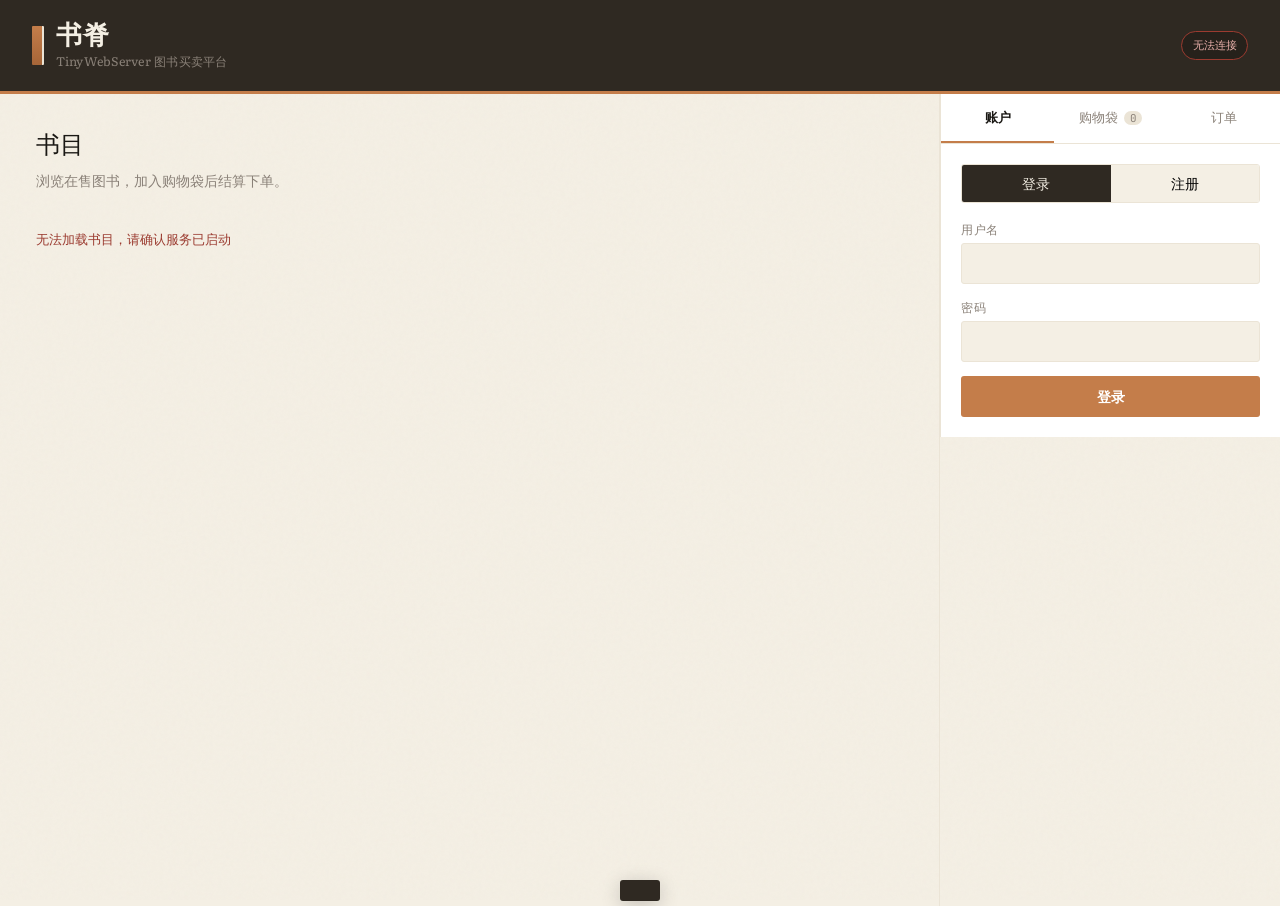
==== client/index.html @ 1aaf9318 "feat: add ecommerce gateway foundation" ====
<!DOCTYPE html>
<html lang="zh-CN">
<head>
  <meta charset="UTF-8">
  <meta name="viewport" content="width=device-width, initial-scale=1.0">
  <title>书脊 · 图书交易平台</title>
  <link rel="icon" href="favicon.svg" type="image/svg+xml">
  <link rel="preconnect" href="https://fonts.googleapis.com">
  <link rel="preconnect" href="https://fonts.gstatic.com" crossorigin>
  <link href="https://fonts.googleapis.com/css2?family=Fraunces:ital,opsz,wght@0,9..144,500;0,9..144,700;1,9..144,500&family=Literata:ital,opsz,wght@0,7..72,400;0,7..72,600;1,7..72,400&family=JetBrains+Mono:wght@400;500&display=swap" rel="stylesheet">
  <link rel="stylesheet" href="css/app.css">
</head>
<body>
  <div class="grain" aria-hidden="true"></div>

  <header class="site-header">
    <div class="brand">
      <span class="brand-mark" aria-hidden="true"></span>
      <div>
        <h1 class="brand-name">书脊</h1>
        <p class="brand-tag">TinyWebServer 图书买卖平台</p>
      </div>
    </div>
    <div class="header-meta">
      <span id="gateway-status" class="status-pill" data-state="loading">连接中</span>
      <span id="user-badge" class="user-badge hidden"></span>
    </div>
  </header>

  <main class="layout">
    <section class="catalog" aria-labelledby="catalog-heading">
      <div class="section-head">
        <h2 id="catalog-heading">书目</h2>
        <p class="section-desc">浏览在售图书，加入购物袋后结算下单。</p>
      </div>
      <div id="book-grid" class="book-grid" role="list"></div>
      <p id="catalog-empty" class="empty-state hidden">暂无在售图书</p>
      <p id="catalog-error" class="error-state hidden"></p>
    </section>

    <aside class="panel" aria-label="账户与购物">
      <nav class="panel-tabs" role="tablist">
        <button type="button" class="tab active" role="tab" aria-selected="true" data-tab="auth">账户</button>
        <button type="button" class="tab" role="tab" aria-selected="false" data-tab="cart">购物袋 <span id="cart-count" class="tab-count">0</span></button>
        <button type="button" class="tab" role="tab" aria-selected="false" data-tab="orders">订单</button>
      </nav>

      <div id="tab-auth" class="tab-panel active" role="tabpanel">
        <div class="auth-toggle">
          <button type="button" class="auth-mode active" data-mode="login">登录</button>
          <button type="button" class="auth-mode" data-mode="register">注册</button>
        </div>
        <form id="auth-form" class="auth-form" autocomplete="on">
          <label>
            <span>用户名</span>
            <input type="text" name="username" required minlength="2" maxlength="32" autocomplete="username">
          </label>
          <label>
            <span>密码</span>
            <input type="password" name="password" required minlength="4" maxlength="64" autocomplete="current-password">
          </label>
          <button type="submit" class="btn btn-primary" id="auth-submit">登录</button>
          <p id="auth-error" class="form-error hidden"></p>
        </form>
        <button type="button" class="btn btn-ghost hidden" id="logout-btn">退出登录</button>
      </div>

      <div id="tab-cart" class="tab-panel" role="tabpanel" hidden>
        <ul id="cart-list" class="cart-list"></ul>
        <p id="cart-empty" class="empty-state">购物袋是空的</p>
        <div class="cart-footer">
          <div class="cart-total">
            <span>合计</span>
            <strong id="cart-total">¥0.00</strong>
          </div>
          <button type="button" class="btn btn-primary" id="checkout-btn" disabled>提交订单</button>
          <p id="checkout-error" class="form-error hidden"></p>
        </div>
      </div>

      <div id="tab-orders" class="tab-panel" role="tabpanel" hidden>
        <div id="orders-list" class="orders-list"></div>
        <p id="orders-empty" class="empty-state">还没有订单</p>
        <p id="orders-error" class="error-state hidden"></p>
        <button type="button" class="btn btn-ghost" id="refresh-orders">刷新订单</button>
      </div>
    </aside>
  </main>

  <div id="toast" class="toast" role="status" aria-live="polite"></div>

  <script src="js/api.js"></script>
  <script src="js/app.js"></script>
</body>
</html>
---- client/css/app.css ----
:root {
  --ink: #1a1814;
  --paper: #f4efe4;
  --paper-deep: #ebe4d6;
  --shelf: #2f2922;
  --copper: #c47d4a;
  --copper-dim: #a66538;
  --moss: #4a6356;
  --faded: #8a8178;
  --danger: #9b3b30;
  --spine-1: #5c4a6e;
  --spine-2: #3d5a80;
  --spine-3: #6b5b3e;
  --spine-4: #4a6356;
  --radius: 3px;
  --font-display: 'Fraunces', Georgia, serif;
  --font-body: 'Literata', Georgia, serif;
  --font-mono: 'JetBrains Mono', monospace;
  --shadow: 0 2px 12px rgba(26, 24, 20, 0.08);
  --transition: 0.22s ease;
}

*,
*::before,
*::after {
  box-sizing: border-box;
}

html {
  font-size: 16px;
  -webkit-font-smoothing: antialiased;
}

body {
  margin: 0;
  min-height: 100vh;
  font-family: var(--font-body);
  font-size: 0.95rem;
  line-height: 1.55;
  color: var(--ink);
  background: var(--paper);
}

.grain {
  position: fixed;
  inset: 0;
  pointer-events: none;
  z-index: 0;
  opacity: 0.35;
  background-image: url("data:image/svg+xml,%3Csvg viewBox='0 0 256 256' xmlns='http://www.w3.org/2000/svg'%3E%3Cfilter id='n'%3E%3CfeTurbulence type='fractalNoise' baseFrequency='0.85' numOctaves='4' stitchTiles='stitch'/%3E%3C/filter%3E%3Crect width='100%25' height='100%25' filter='url(%23n)' opacity='0.06'/%3E%3C/svg%3E");
}

.site-header {
  position: relative;
  z-index: 1;
  display: flex;
  align-items: center;
  justify-content: space-between;
  gap: 1rem;
  padding: 1.25rem 2rem;
  background: var(--shelf);
  color: var(--paper);
  border-bottom: 3px solid var(--copper);
}

.brand {
  display: flex;
  align-items: center;
  gap: 0.85rem;
}

.brand-mark {
  display: block;
  width: 10px;
  height: 2.4rem;
  background: linear-gradient(180deg, var(--copper) 0%, var(--copper-dim) 100%);
  border-radius: 1px;
  box-shadow: 2px 0 0 var(--paper-deep);
}

.brand-name {
  margin: 0;
  font-family: var(--font-display);
  font-size: 1.65rem;
  font-weight: 700;
  letter-spacing: 0.04em;
  line-height: 1.1;
}

.brand-tag {
  margin: 0.15rem 0 0;
  font-size: 0.78rem;
  color: var(--faded);
  letter-spacing: 0.02em;
}

.header-meta {
  display: flex;
  align-items: center;
  gap: 0.75rem;
}

.status-pill {
  font-family: var(--font-mono);
  font-size: 0.7rem;
  padding: 0.3rem 0.65rem;
  border-radius: 999px;
  border: 1px solid rgba(244, 239, 228, 0.2);
  background: rgba(0, 0, 0, 0.2);
}

.status-pill[data-state="ok"] {
  border-color: var(--moss);
  color: #b8d4c8;
}

.status-pill[data-state="error"] {
  border-color: var(--danger);
  color: #e8b0aa;
}

.user-badge {
  font-size: 0.82rem;
  padding: 0.3rem 0.7rem;
  background: rgba(244, 239, 228, 0.1);
  border-radius: var(--radius);
}

.layout {
  position: relative;
  z-index: 1;
  display: grid;
  grid-template-columns: 1fr 340px;
  gap: 0;
  min-height: calc(100vh - 5.5rem);
}

.catalog {
  padding: 2rem 2.25rem 3rem;
  border-right: 1px solid var(--paper-deep);
}

.section-head {
  margin-bottom: 1.75rem;
}

.section-head h2 {
  margin: 0;
  font-family: var(--font-display);
  font-size: 1.5rem;
  font-weight: 500;
}

.section-desc {
  margin: 0.4rem 0 0;
  color: var(--faded);
  font-size: 0.88rem;
}

.book-grid {
  display: grid;
  grid-template-columns: repeat(auto-fill, minmax(260px, 1fr));
  gap: 1.1rem;
}

.book-card {
  display: flex;
  background: #fff;
  border: 1px solid var(--paper-deep);
  border-radius: var(--radius);
  overflow: hidden;
  box-shadow: var(--shadow);
  transition: transform var(--transition), box-shadow var(--transition);
  animation: card-in 0.45s ease both;
}

@keyframes card-in {
  from {
    opacity: 0;
    transform: translateY(8px);
  }
}

@media (prefers-reduced-motion: reduce) {
  .book-card {
    animation: none;
    transition: none;
  }
}

.book-card:hover {
  transform: translateY(-2px);
  box-shadow: 0 6px 20px rgba(26, 24, 20, 0.12);
}

.book-spine {
  flex-shrink: 0;
  width: 12px;
}

.book-body {
  flex: 1;
  padding: 1rem 1.1rem 1rem 0.85rem;
  display: flex;
  flex-direction: column;
  gap: 0.35rem;
}

.book-title {
  margin: 0;
  font-family: var(--font-display);
  font-size: 1.05rem;
  font-weight: 600;
  line-height: 1.3;
}

.book-author {
  margin: 0;
  font-size: 0.82rem;
  color: var(--faded);
  font-style: italic;
}

.book-meta {
  display: flex;
  align-items: baseline;
  justify-content: space-between;
  margin-top: auto;
  padding-top: 0.6rem;
}

.book-price {
  font-family: var(--font-mono);
  font-size: 0.95rem;
  font-weight: 500;
  color: var(--copper-dim);
}

.book-stock {
  font-family: var(--font-mono);
  font-size: 0.72rem;
  color: var(--moss);
}

.book-stock.low {
  color: var(--danger);
}

.btn-add {
  margin-top: 0.5rem;
  width: 100%;
}

.panel {
  background: #fff;
  border-left: 1px solid var(--paper-deep);
  display: flex;
  flex-direction: column;
  position: sticky;
  top: 0;
  align-self: start;
  max-height: 100vh;
  overflow-y: auto;
}

.panel-tabs {
  display: flex;
  border-bottom: 1px solid var(--paper-deep);
}

.tab {
  flex: 1;
  padding: 0.85rem 0.5rem;
  border: none;
  background: transparent;
  font-family: var(--font-body);
  font-size: 0.82rem;
  color: var(--faded);
  cursor: pointer;
  border-bottom: 2px solid transparent;
  transition: color var(--transition), border-color var(--transition);
}

.tab:hover {
  color: var(--ink);
}

.tab.active {
  color: var(--ink);
  border-bottom-color: var(--copper);
  font-weight: 600;
}

.tab-count {
  display: inline-block;
  min-width: 1.1rem;
  padding: 0 0.3rem;
  margin-left: 0.2rem;
  font-family: var(--font-mono);
  font-size: 0.68rem;
  background: var(--paper-deep);
  border-radius: 999px;
}

.tab-panel {
  padding: 1.25rem;
  flex: 1;
}

.tab-panel[hidden] {
  display: none;
}

.auth-toggle {
  display: flex;
  gap: 0;
  margin-bottom: 1rem;
  border: 1px solid var(--paper-deep);
  border-radius: var(--radius);
  overflow: hidden;
}

.auth-mode {
  flex: 1;
  padding: 0.5rem;
  border: none;
  background: var(--paper);
  font-family: var(--font-body);
  font-size: 0.85rem;
  cursor: pointer;
  transition: background var(--transition);
}

.auth-mode.active {
  background: var(--shelf);
  color: var(--paper);
}

.auth-form label {
  display: block;
  margin-bottom: 0.85rem;
}

.auth-form label span {
  display: block;
  margin-bottom: 0.3rem;
  font-size: 0.78rem;
  color: var(--faded);
  text-transform: uppercase;
  letter-spacing: 0.06em;
}

.auth-form input {
  width: 100%;
  padding: 0.55rem 0.65rem;
  border: 1px solid var(--paper-deep);
  border-radius: var(--radius);
  font-family: var(--font-body);
  font-size: 0.9rem;
  background: var(--paper);
  transition: border-color var(--transition);
}

.auth-form input:focus {
  outline: 2px solid var(--copper);
  outline-offset: 1px;
  border-color: var(--copper);
}

.btn {
  display: inline-block;
  width: 100%;
  padding: 0.6rem 1rem;
  border: none;
  border-radius: var(--radius);
  font-family: var(--font-body);
  font-size: 0.88rem;
  font-weight: 600;
  cursor: pointer;
  transition: background var(--transition), opacity var(--transition);
}

.btn:disabled {
  opacity: 0.45;
  cursor: not-allowed;
}

.btn-primary {
  background: var(--copper);
  color: #fff;
}

.btn-primary:hover:not(:disabled) {
  background: var(--copper-dim);
}

.btn-ghost {
  margin-top: 0.75rem;
  background: transparent;
  color: var(--faded);
  border: 1px solid var(--paper-deep);
}

.btn-ghost:hover {
  color: var(--ink);
  border-color: var(--faded);
}

.form-error,
.error-state {
  margin: 0.6rem 0 0;
  font-size: 0.82rem;
  color: var(--danger);
}

.empty-state {
  margin: 0;
  padding: 1.5rem 0;
  text-align: center;
  color: var(--faded);
  font-size: 0.88rem;
}

.cart-list {
  list-style: none;
  margin: 0 0 1rem;
  padding: 0;
}

.cart-item {
  display: grid;
  grid-template-columns: 1fr auto auto;
  gap: 0.5rem;
  align-items: center;
  padding: 0.65rem 0;
  border-bottom: 1px solid var(--paper-deep);
  font-size: 0.85rem;
}

.cart-item-name {
  font-weight: 600;
  line-height: 1.3;
}

.cart-item-price {
  font-family: var(--font-mono);
  font-size: 0.78rem;
  color: var(--faded);
}

.qty-control {
  display: flex;
  align-items: center;
  gap: 0.25rem;
}

.qty-btn {
  width: 1.6rem;
  height: 1.6rem;
  border: 1px solid var(--paper-deep);
  background: var(--paper);
  border-radius: var(--radius);
  cursor: pointer;
  font-size: 0.9rem;
  line-height: 1;
  color: var(--ink);
}

.qty-btn:hover {
  border-color: var(--copper);
}

.qty-val {
  min-width: 1.2rem;
  text-align: center;
  font-family: var(--font-mono);
  font-size: 0.82rem;
}

.cart-footer {
  border-top: 1px solid var(--paper-deep);
  padding-top: 1rem;
}

.cart-total {
  display: flex;
  justify-content: space-between;
  align-items: baseline;
  margin-bottom: 0.75rem;
  font-size: 0.9rem;
}

.cart-total strong {
  font-family: var(--font-mono);
  font-size: 1.1rem;
  color: var(--copper-dim);
}

.orders-list {
  display: flex;
  flex-direction: column;
  gap: 0.75rem;
  margin-bottom: 1rem;
}

.order-card {
  padding: 0.85rem;
  border: 1px solid var(--paper-deep);
  border-radius: var(--radius);
  background: var(--paper);
}

.order-head {
  display: flex;
  justify-content: space-between;
  align-items: baseline;
  margin-bottom: 0.4rem;
}

.order-id {
  font-family: var(--font-mono);
  font-size: 0.78rem;
  color: var(--faded);
}

.order-status {
  font-size: 0.72rem;
  padding: 0.15rem 0.45rem;
  border-radius: 999px;
  background: rgba(74, 99, 86, 0.12);
  color: var(--moss);
  text-transform: uppercase;
  letter-spacing: 0.04em;
}

.order-total {
  font-family: var(--font-mono);
  font-weight: 500;
  margin: 0.3rem 0 0;
}

.order-items {
  margin: 0.4rem 0 0;
  padding: 0;
  list-style: none;
  font-size: 0.78rem;
  color: var(--faded);
}

.toast {
  position: fixed;
  bottom: 1.5rem;
  left: 50%;
  transform: translateX(-50%) translateY(120%);
  z-index: 100;
  padding: 0.65rem 1.25rem;
  background: var(--shelf);
  color: var(--paper);
  font-size: 0.85rem;
  border-radius: var(--radius);
  box-shadow: 0 4px 20px rgba(0, 0, 0, 0.2);
  transition: transform 0.3s ease;
  pointer-events: none;
}

.toast.show {
  transform: translateX(-50%) translateY(0);
}

.hidden {
  display: none !important;
}

@media (max-width: 860px) {
  .layout {
    grid-template-columns: 1fr;
  }

  .catalog {
    border-right: none;
    padding: 1.5rem 1.25rem 2rem;
  }

  .panel {
    position: static;
    max-height: none;
    border-top: 1px solid var(--paper-deep);
  }

  .site-header {
    padding: 1rem 1.25rem;
  }
}
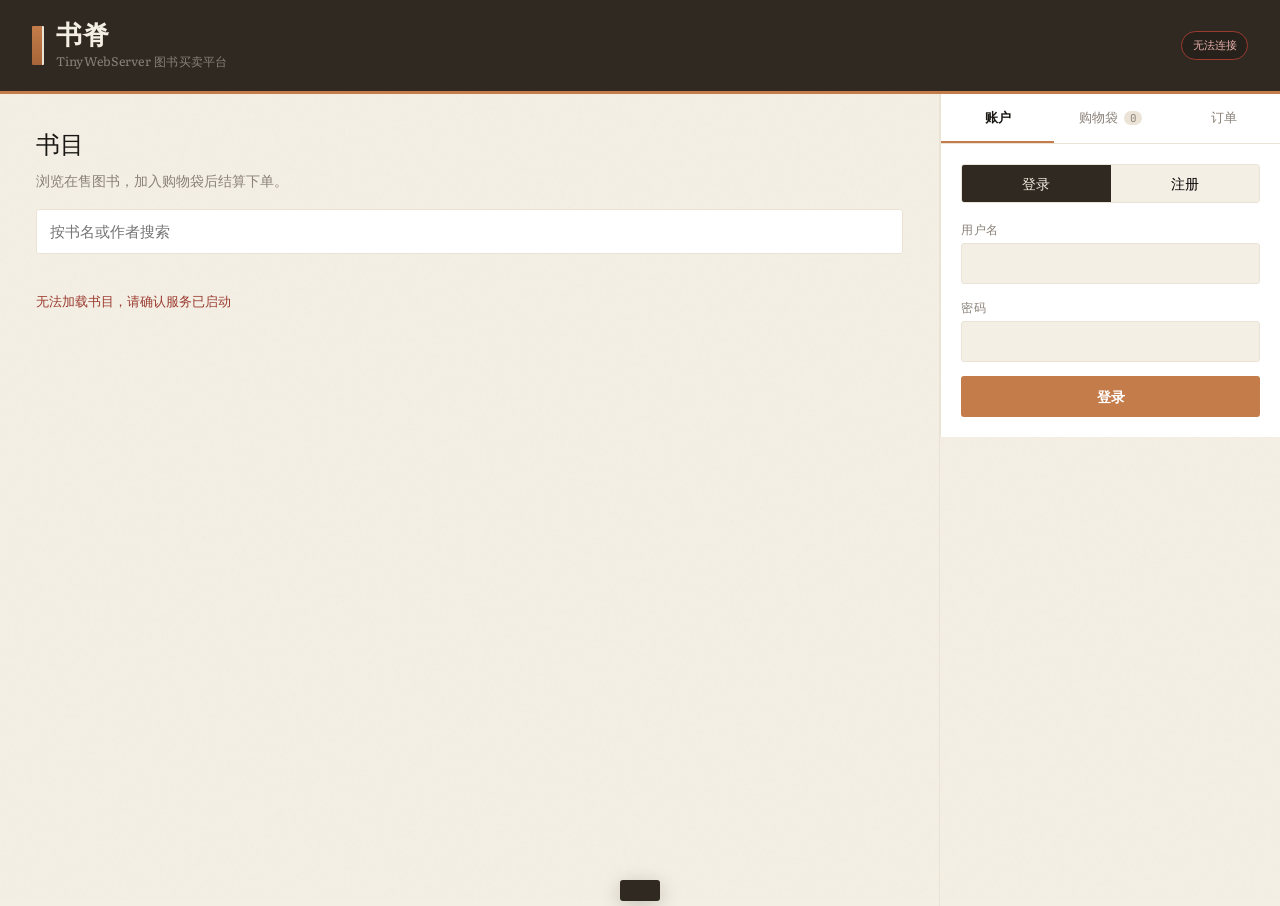
==== commit d86ed877: "feat: complete bookstore backend and ci" ====
--- a/client/index.html
+++ b/client/index.html
@@ -32,6 +32,13 @@
       <div class="section-head">
         <h2 id="catalog-heading">书目</h2>
         <p class="section-desc">浏览在售图书，加入购物袋后结算下单。</p>
+        <form id="search-form" class="search-bar" role="search">
+          <label class="search-label" for="search-input">搜索图书</label>
+          <input id="search-input" class="search-input" type="search" name="q"
+                 placeholder="按书名或作者搜索" autocomplete="off" enterkeyhint="search">
+          <button type="button" class="btn btn-ghost search-clear hidden" id="search-clear">清除</button>
+        </form>
+        <p id="search-status" class="search-status hidden" aria-live="polite"></p>
       </div>
       <div id="book-grid" class="book-grid" role="list"></div>
       <p id="catalog-empty" class="empty-state hidden">暂无在售图书</p>
--- a/client/css/app.css
+++ b/client/css/app.css
@@ -157,6 +157,63 @@
   font-size: 0.88rem;
 }
 
+.search-bar {
+  display: flex;
+  align-items: center;
+  gap: 0.6rem;
+  margin-top: 1.1rem;
+}
+
+.search-label {
+  position: absolute;
+  width: 1px;
+  height: 1px;
+  padding: 0;
+  margin: -1px;
+  overflow: hidden;
+  clip: rect(0, 0, 0, 0);
+  border: 0;
+}
+
+.search-input {
+  flex: 1;
+  padding: 0.65rem 0.8rem;
+  border: 1px solid var(--paper-deep);
+  border-radius: var(--radius);
+  font-family: var(--font-body);
+  font-size: 0.92rem;
+  background: #fff;
+  color: var(--ink);
+  transition: border-color var(--transition), box-shadow var(--transition);
+}
+
+.search-input:focus {
+  outline: none;
+  border-color: var(--copper);
+  box-shadow: 0 0 0 2px rgba(196, 125, 74, 0.18);
+}
+
+.search-clear {
+  width: auto;
+  min-width: 4.5rem;
+  margin-top: 0;
+  padding: 0.55rem 0.85rem;
+}
+
+.search-status {
+  margin: 0.55rem 0 0;
+  font-size: 0.82rem;
+  color: var(--faded);
+}
+
+.search-status[data-state="loading"] {
+  color: var(--moss);
+}
+
+.search-status[data-state="error"] {
+  color: var(--danger);
+}
+
 .book-grid {
   display: grid;
   grid-template-columns: repeat(auto-fill, minmax(260px, 1fr));
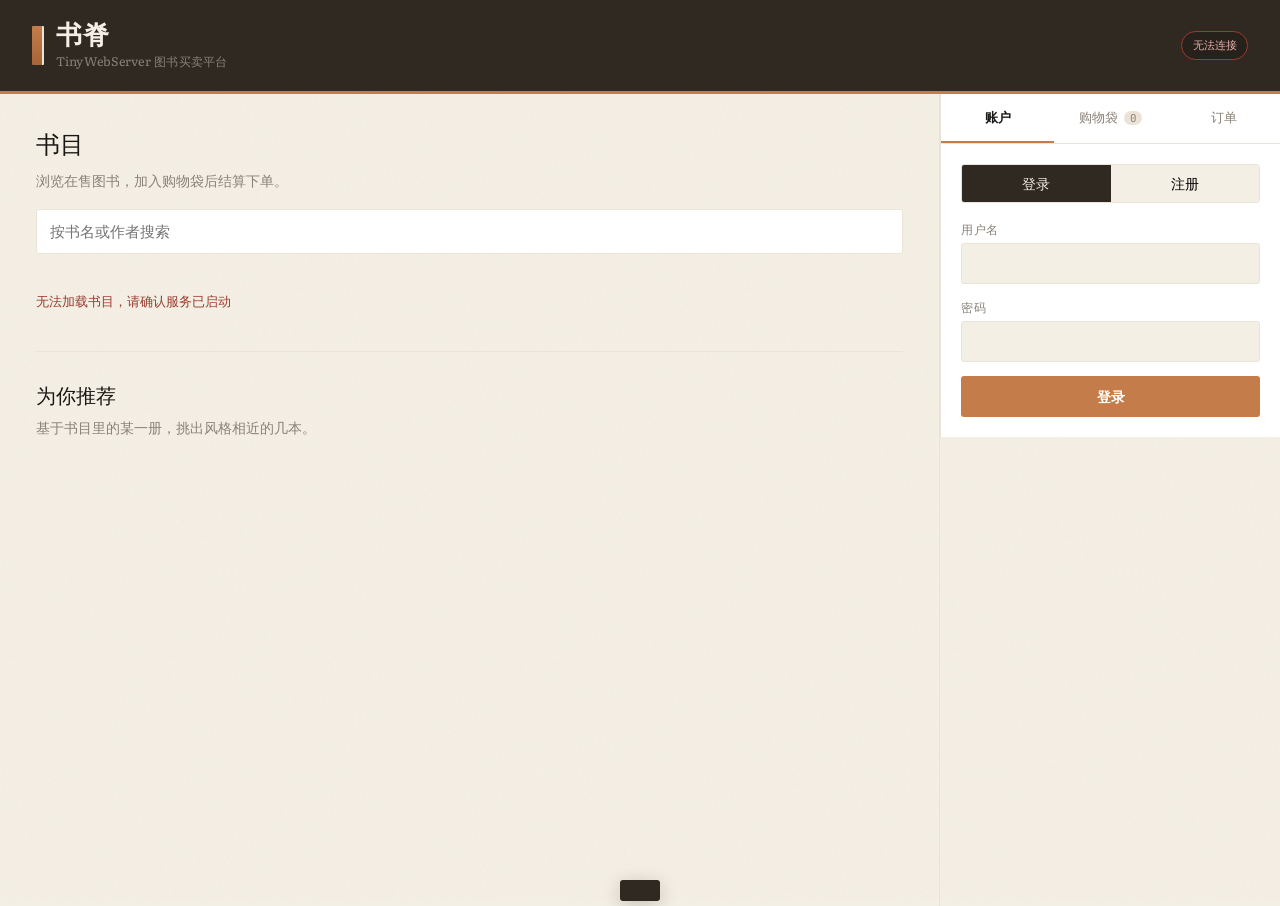
==== commit 91eb2348: "Fix encoding issues during search" ====
--- a/client/index.html
+++ b/client/index.html
@@ -43,6 +43,16 @@
       <div id="book-grid" class="book-grid" role="list"></div>
       <p id="catalog-empty" class="empty-state hidden">暂无在售图书</p>
       <p id="catalog-error" class="error-state hidden"></p>
+
+      <section class="recommend" aria-labelledby="recommend-heading">
+        <div class="section-head">
+          <h2 id="recommend-heading">为你推荐</h2>
+          <p class="section-desc">基于书目里的某一册，挑出风格相近的几本。</p>
+        </div>
+        <div id="recommend-grid" class="book-grid" role="list"></div>
+        <p id="recommend-empty" class="empty-state hidden">暂无可推荐的书目</p>
+        <p id="recommend-error" class="error-state hidden"></p>
+      </section>
     </section>
 
     <aside class="panel" aria-label="账户与购物">
--- a/client/css/app.css
+++ b/client/css/app.css
@@ -478,6 +478,20 @@
   font-size: 0.88rem;
 }
 
+.recommend {
+  margin-top: 2.5rem;
+  padding-top: 1.75rem;
+  border-top: 1px solid var(--paper-deep);
+}
+
+.recommend .section-head h2 {
+  font-size: 1.25rem;
+}
+
+.recommend .section-desc {
+  margin: 0.3rem 0 1rem;
+}
+
 .cart-list {
   list-style: none;
   margin: 0 0 1rem;
